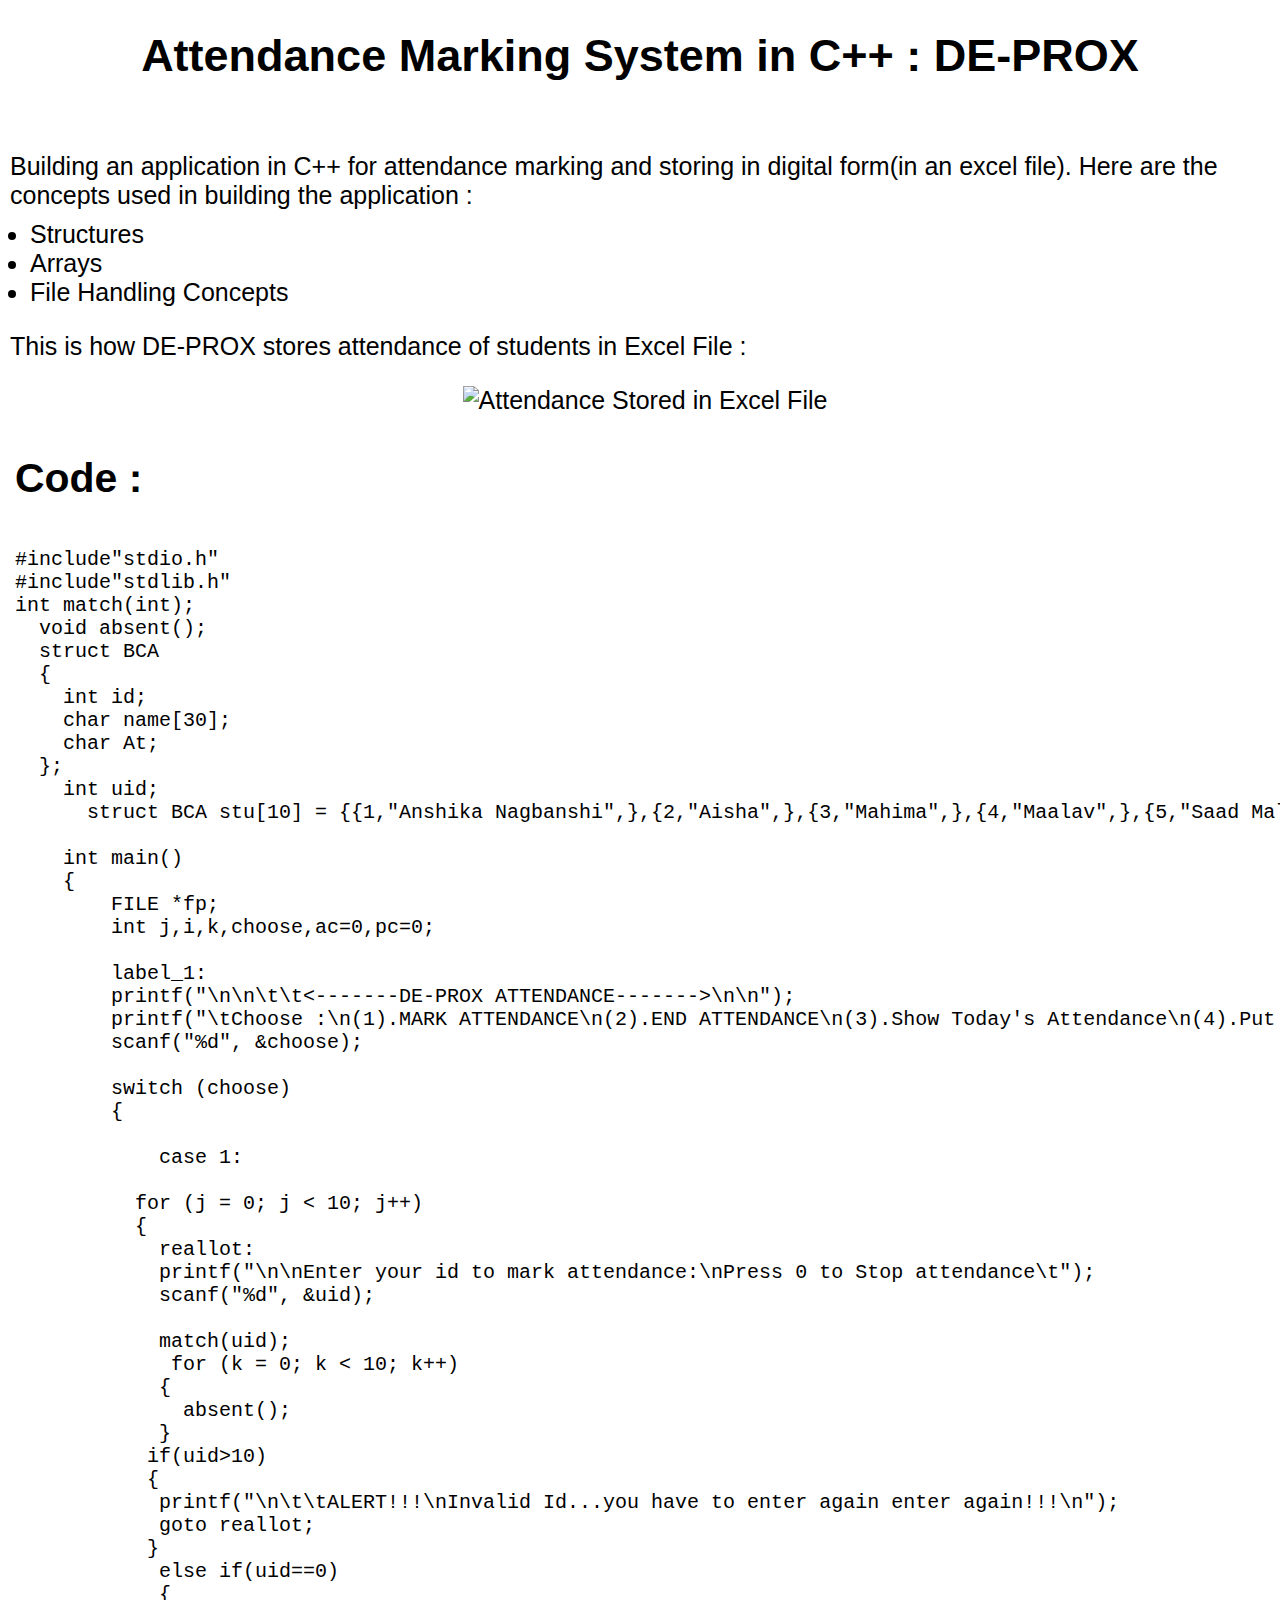
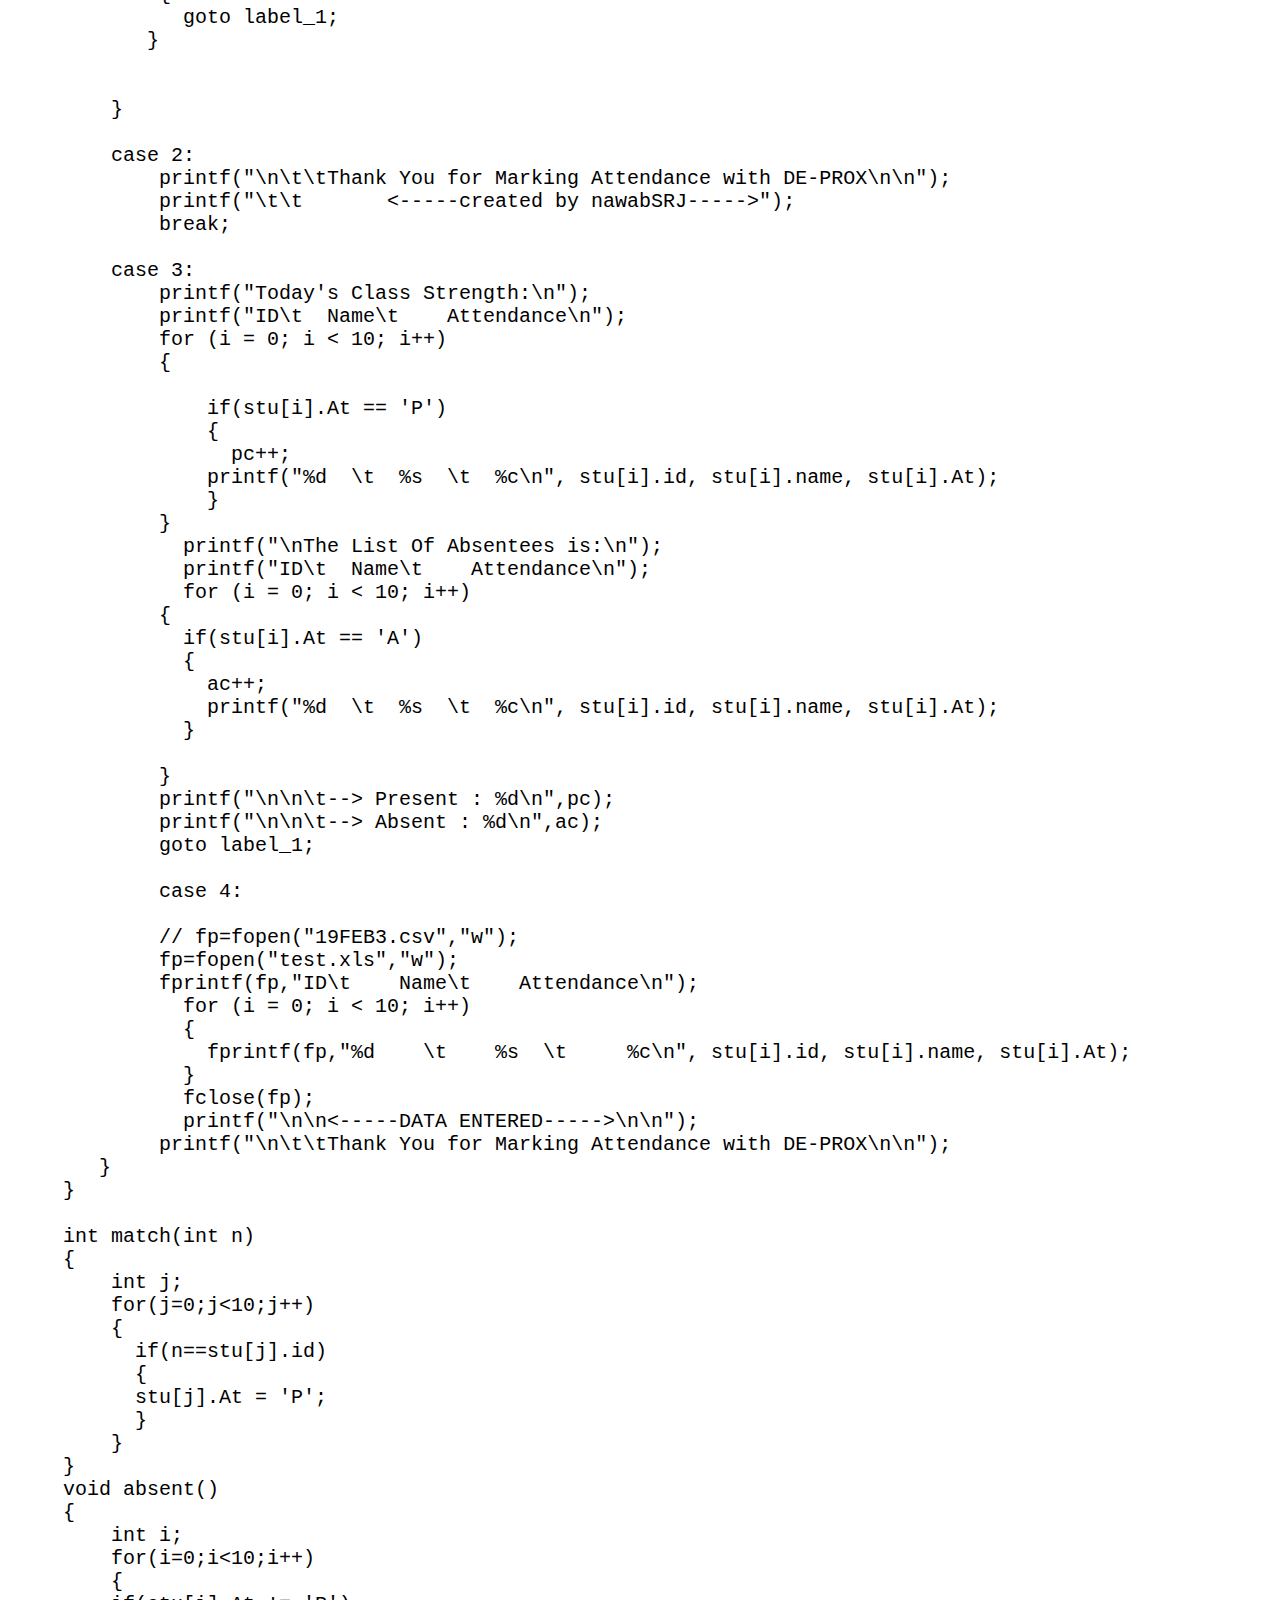
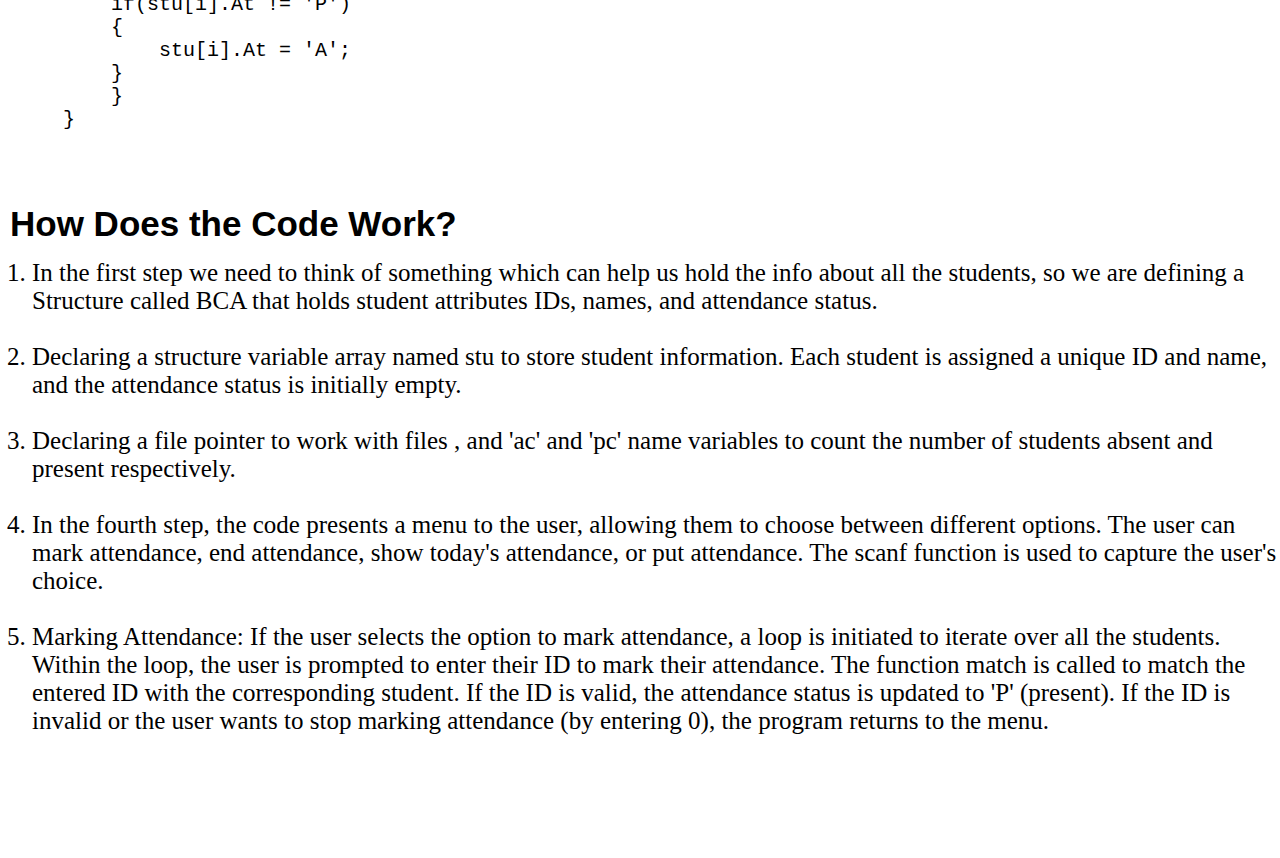
==== deprox.html @ 97d325f3 "Add files via upload" ====
<!DOCTYPE html>
<html lang="en">

<head>
  <meta charset="UTF-8">
  <meta name="viewport" content="width=device-width, initial-scale=1.0">
  <link rel="stylesheet" href="deproxCss.css">
  <title>DE-PROX</title>
</head>

<body>
    <header class="header">
      <div class="title">
        <h2>Attendance Marking System in C++ : DE-PROX</h2>
      </div>
    </header>
   <main>
      <div id="content1">
        <p>Building an application in C++ for attendance marking and storing in digital form(in an excel file).
          Here are the concepts used in building the application :</p>
        </div>
        <div id="content2"> 
          <ul>
          <li>Structures</li>
          <li>Arrays</li>
          <li>File Handling Concepts</li>
        </ul>
      </div>
         <div id="content3">
          <p>This is how DE-PROX stores attendance of students in Excel File :</p>
          <figure>
         <center> <img src="dp.png" alt="Attendance Stored in Excel File"></center>
        </figure>
         </div>
        
        <div id="code">
          <h3>Code : </h3>
<pre>
<p>

#include"stdio.h"
#include"stdlib.h"
int match(int);
  void absent();
  struct BCA
  {
    int id;
    char name[30];
    char At;
  };
    int uid;
      struct BCA stu[10] = {{1,"Anshika Nagbanshi",},{2,"Aisha",},{3,"Mahima",},{4,"Maalav",},{5,"Saad Malick",},{6,"Sparsh",},{7,"Sumati",},{8,"Pratham",},{9,"Pari",},{10,"Aakansha",}};
    
    int main()
    {
        FILE *fp;
        int j,i,k,choose,ac=0,pc=0;
    
        label_1:
        printf("\n\n\t\t<-------DE-PROX ATTENDANCE------->\n\n");
        printf("\tChoose :\n(1).MARK ATTENDANCE\n(2).END ATTENDANCE\n(3).Show Today's Attendance\n(4).Put Attendance\n");
        scanf("%d", &choose);
       
        switch (choose)
        {
            
            case 1: 
      
          for (j = 0; j < 10; j++)
          { 
            reallot:
            printf("\n\nEnter your id to mark attendance:\nPress 0 to Stop attendance\t");
            scanf("%d", &uid);
    
            match(uid);
             for (k = 0; k < 10; k++)
            { 
              absent();
            }
           if(uid>10)
           {
            printf("\n\t\tALERT!!!\nInvalid Id...you have to enter again enter again!!!\n");
            goto reallot;
           }
            else if(uid==0)
            {
              goto label_1;
           }
           
           
        }
    
        case 2:
            printf("\n\t\tThank You for Marking Attendance with DE-PROX\n\n");
            printf("\t\t       <-----created by nawabSRJ----->");
            break;
    
        case 3:
            printf("Today's Class Strength:\n");
            printf("ID\t  Name\t    Attendance\n");
            for (i = 0; i < 10; i++)
            {
               
                if(stu[i].At == 'P')
                {
                  pc++;
                printf("%d  \t  %s  \t  %c\n", stu[i].id, stu[i].name, stu[i].At);
                }
            }
              printf("\nThe List Of Absentees is:\n");
              printf("ID\t  Name\t    Attendance\n");
              for (i = 0; i < 10; i++)
            {
              if(stu[i].At == 'A')
              {
                ac++;
                printf("%d  \t  %s  \t  %c\n", stu[i].id, stu[i].name, stu[i].At);
              }
            
            }
            printf("\n\n\t--> Present : %d\n",pc);
            printf("\n\n\t--> Absent : %d\n",ac);
            goto label_1;
    
            case 4:
            
            // fp=fopen("19FEB3.csv","w");
            fp=fopen("test.xls","w");
            fprintf(fp,"ID\t    Name\t    Attendance\n");
              for (i = 0; i < 10; i++) 
              {
                fprintf(fp,"%d    \t    %s  \t     %c\n", stu[i].id, stu[i].name, stu[i].At);
              }
              fclose(fp);
              printf("\n\n<-----DATA ENTERED----->\n\n");
            printf("\n\t\tThank You for Marking Attendance with DE-PROX\n\n");
       }
    }
    
    int match(int n)
    {
        int j;
        for(j=0;j<10;j++)
        {
          if(n==stu[j].id)
          {
          stu[j].At = 'P';
          }
        }
    }
    void absent()
    {
        int i;
        for(i=0;i<10;i++)
        {
        if(stu[i].At != 'P')
        {
            stu[i].At = 'A';
        }
        }
    }
</p>
</pre>       
</div>      <br>


  <p id="title2">
    How Does the Code Work?
  </p>
    <ol id="lst">
      <li><pre></pre>In the first step we need to think of something which can help us hold the info about all the students, so we are defining a Structure called BCA that holds  student attributes IDs, names, and attendance status.</pre> </li>
      <br>
      <li><pre></pre>Declaring a structure variable array named stu to store student information. Each student is assigned a unique ID and name, and the attendance status is initially empty.</pre>       
      </li>
      <br>
    <li><pre></pre>Declaring a file pointer to work with files , and 'ac' and 'pc' name variables to count the number of students absent and present respectively.</pre>    
      </li>
      <br>
      <li><pre></pre>In the fourth step, the code presents a menu to the user, allowing them to choose between different options. The user can mark attendance, end attendance, show today's attendance, or put attendance. The scanf function is used to capture the user's choice.</pre>       
      </li>
      <br>
  <li><pre></pre>Marking Attendance: If the user selects the option to mark attendance, a loop is initiated to iterate over all the students. Within the loop, the user is prompted to enter their ID to mark their attendance. The function match is called to match the entered ID with the corresponding student. If the ID is valid, the attendance status is updated to 'P' (present). If the ID is invalid or the user wants to stop marking attendance (by entering 0), the program returns to the menu.</pre> 
      </li>

  
    </ol>
 

        
     
   </main>
     
 
</body>

</html>
---- deproxCss.css ----
*{
    margin : 0;
    padding: 0;
}

.header{
    display: flex;
    justify-content: space-between;
    flex-direction : column;
    padding: 30px;
    align-items: center;
}

.title{
    font-size: 30px;
    font-family :'Franklin Gothic Medium', 'Arial Narrow', Arial, sans-serif;
}

#content1{
    padding: 10px;
    font-family: Arial, Helvetica, sans-serif;
    font-size: 25px;
    margin-top: 30px;
    /* margin-bottom: 10px; */
}

#content2{
    /* padding: 30px; */
    padding-left: 30px;
    font-family: Arial, Helvetica, sans-serif;
    font-size: 25px;
    margin-bottom: 10px;
}

#content3{
    padding-top: 15px;
    padding-left: 10px;
    font-family: Arial, Helvetica, sans-serif;
    font-size: 25px;
}

#content3 img{
    padding: 25px;
    width: 650px;
    height:600px;
}

#code{
    padding: 15px;
    font-size: 35px;
    font-family: Arial, Helvetica, sans-serif;
}

#code p{
    padding: 0;
    margin: 0;
    font-size: 20px;
}

#lst{
    margin-top: 15px;
    font-size: 25px;
    padding-left: 32px;
}

#title2{
    padding-left: 10px;
    font-size: 35px;
    font-weight: 600;
    font-family: Arial, Helvetica, sans-serif;
}
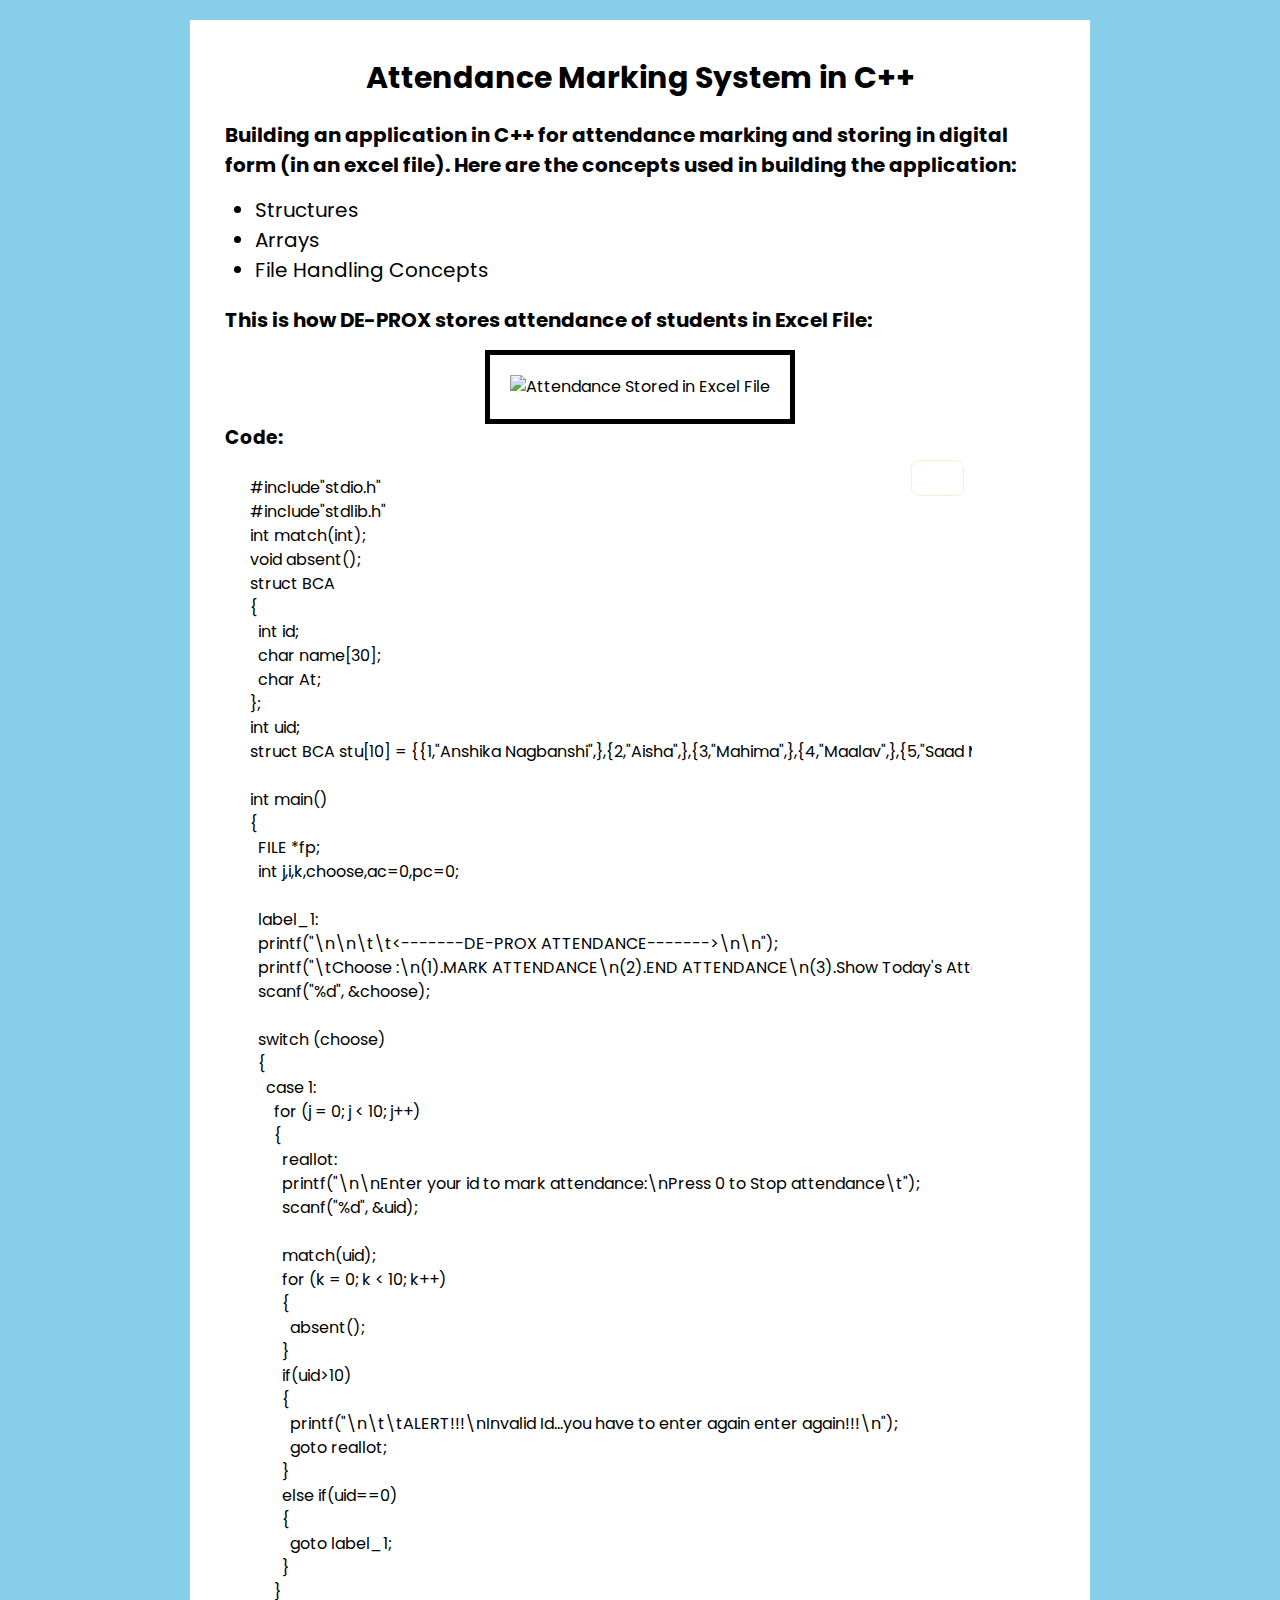
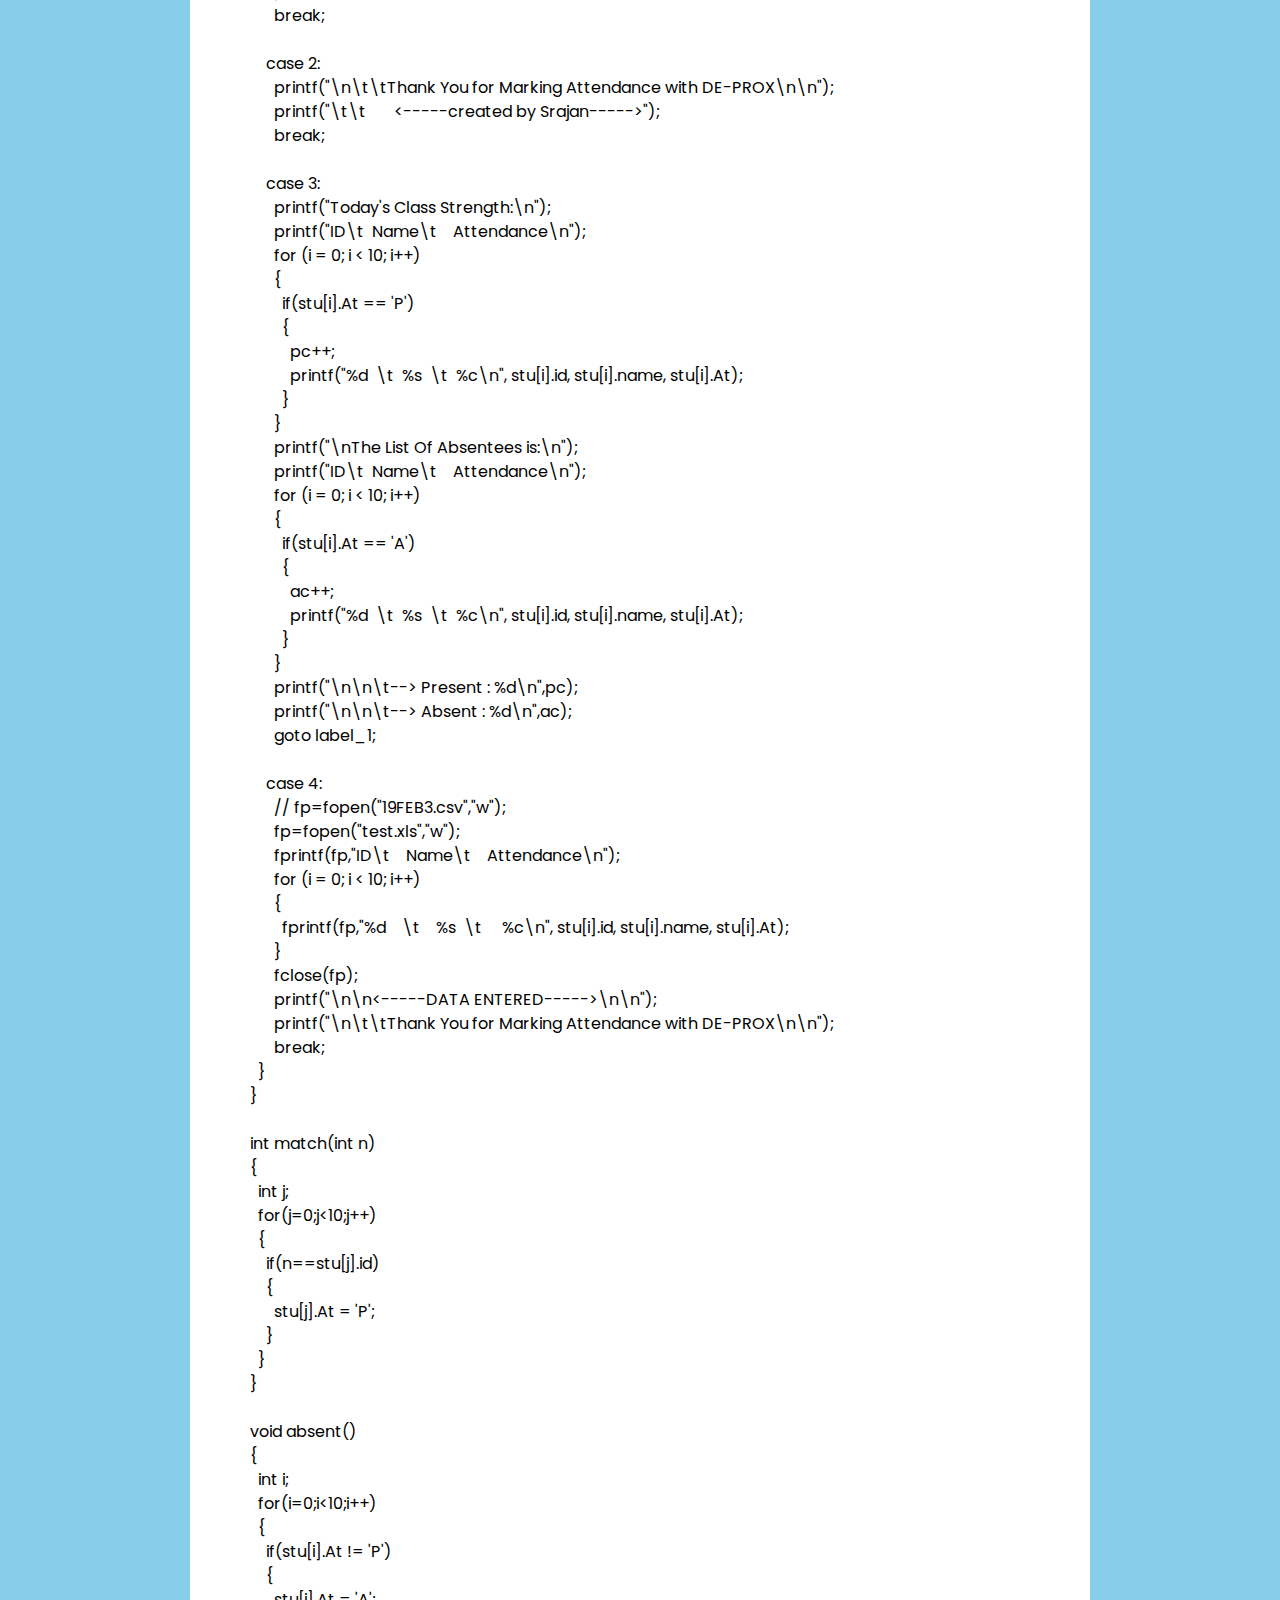
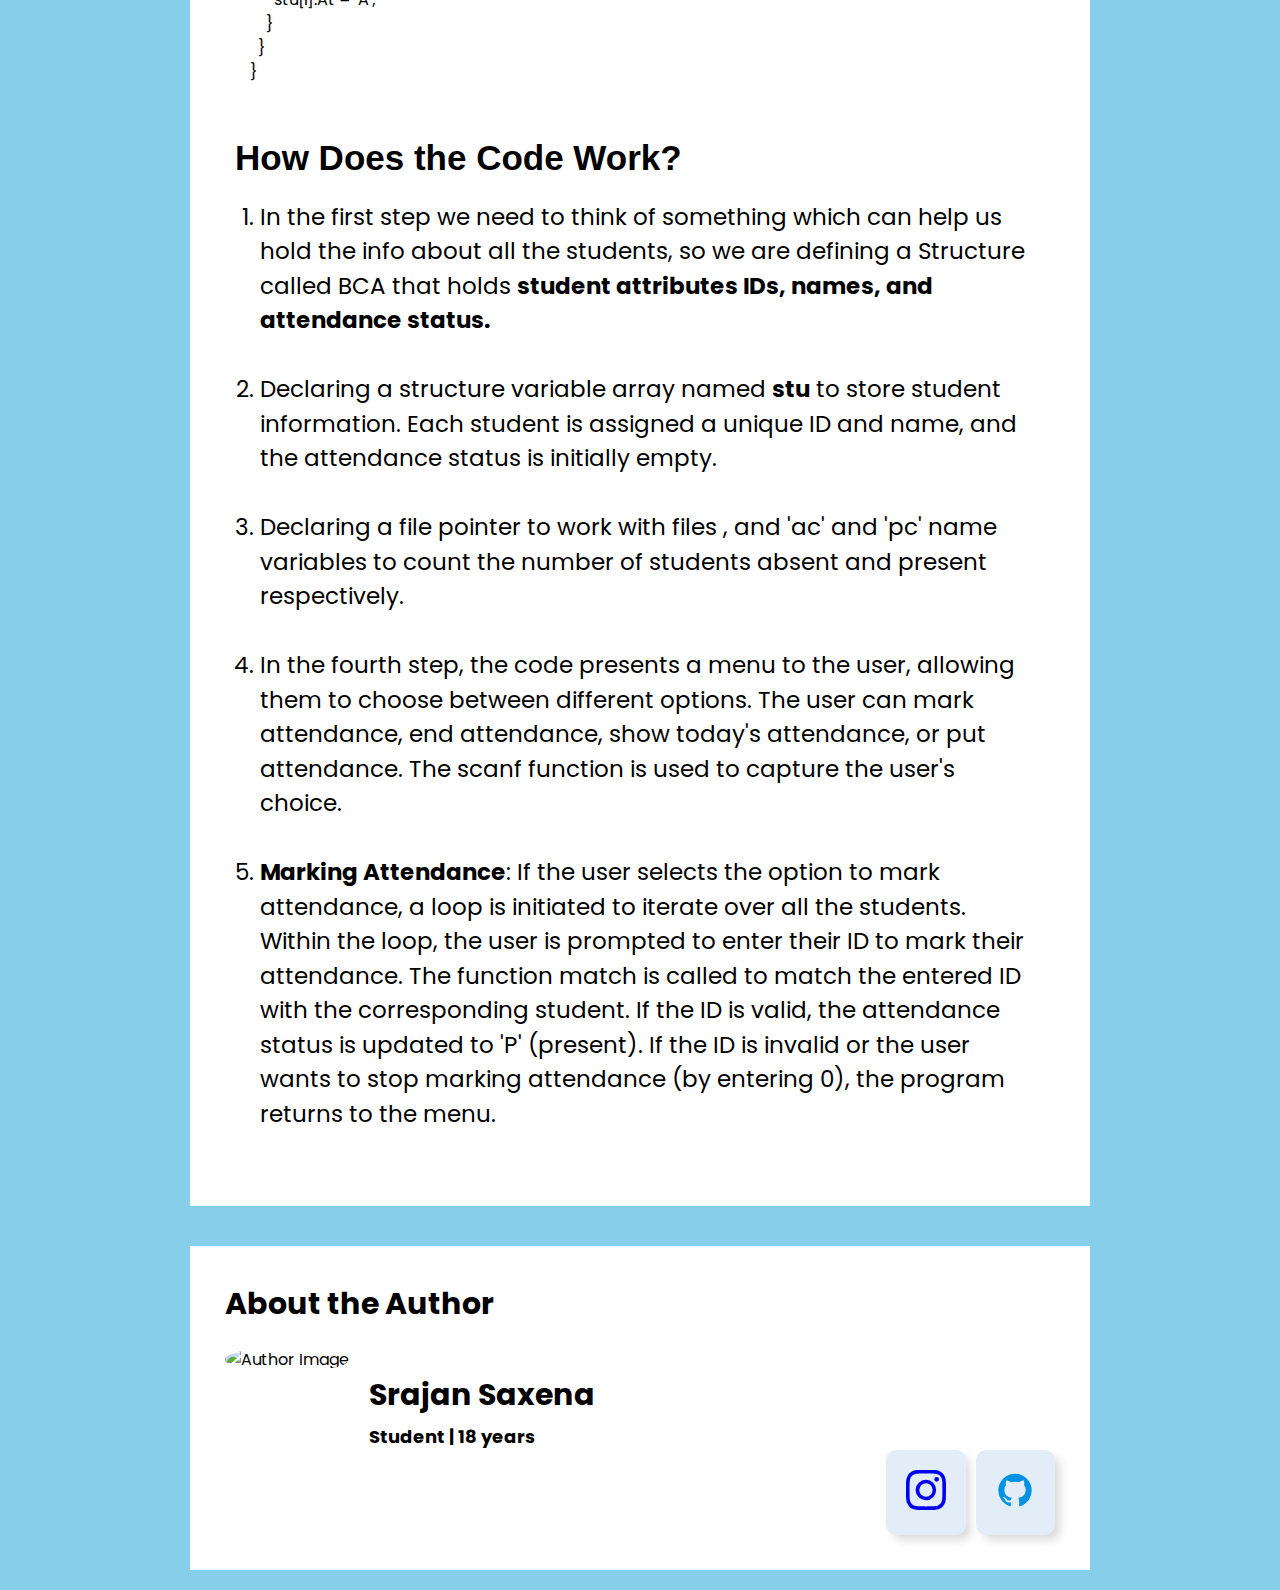
==== commit 798d3909: "deprox.html" ====
--- a/deprox.html
+++ b/deprox.html
@@ -1,196 +1,468 @@
 <!DOCTYPE html>
 <html lang="en">
-
 <head>
   <meta charset="UTF-8">
   <meta name="viewport" content="width=device-width, initial-scale=1.0">
-  <link rel="stylesheet" href="deproxCss.css">
-  <title>DE-PROX</title>
+  <link rel="stylesheet" href="style.css">
+  <link rel="stylesheet" href="prism.css">
+  <link href="https://fonts.googleapis.com/css2?family=Pangolin&family=Poppins&display=swap" rel="stylesheet">
+  <title>Blog</title>
 </head>
 
+
+<style>
+
+*{
+        margin : 0;
+        padding: 0;
+        font-family: 'poppins';
+}
+
+
+body {
+  background-color: skyblue;
+  margin: 0;
+}
+
+.blog-container {
+  max-width: 900px;
+  margin: 20px auto;
+  background-color: white;
+  padding: 35px;
+}
+
+.blog-content {
+  color: black;
+  font-family: Arial, sans-serif;
+  line-height: 1.5;
+}
+
+h1 {
+  font-size: 30px;
+  font-family: 'poppins';
+  align-items: center;
+  justify-content: center;
+  text-align: center;
+  display: flex;
+  flex-direction: column;
+  margin-bottom: 20px;
+}
+
+p {
+  margin-bottom: 15px;
+}
+
+.author-container {
+    max-width: 900px;
+    margin: 20px auto;
+    background-color: white;
+    padding: 35px;
+    margin-top: 40px; /* Added margin to separate it from the previous section */
+  }
+  
+  .author-content {
+    color: black;
+    font-family: Arial, sans-serif;
+  }
+  
+  .author-content h2 {
+    font-size: 30px;
+    font-weight: 700;
+    margin-bottom: 20px;
+  }
+
+  .author-info {
+    display: flex;
+  }
+  
+  .author-image {
+    margin-right: 20px;
+  }
+  
+  .author-image img {
+    width: 200px;
+    height: 200px;
+    border-radius: 50%;
+  }
+  
+  .author-details h2 {
+    font-size: 30px;
+    margin-top: 25px;
+    margin-bottom: 5px;
+  }
+  
+  .author-details h3 {
+    font-size: 18px;
+    margin-top: 5px;
+  }
+  
+#pic img{
+    padding: 20px;
+    width: 650px;
+    height:600px;
+    border: 5px solid black;
+}
+  
+
+.container{
+    width: 90%;
+    height: 60%;
+    overflow: auto;
+    border-radius: 12px;
+    padding-left: 25px;
+}
+
+.code-wrap{
+    position: relative;
+}
+
+#copy-button{
+    position: absolute;
+
+    top:8px;
+    right:8px;
+    padding: 7px;
+    background-color: rgba(41, 38, 38, 0);
+    outline: none;
+    color: white;
+    border-radius: 8px;
+    cursor: pointer;
+    transition : all 0.2s ease-in;
+    opacity: 1;
+    border:1px solid antiquewhite
+}
+
+#copy-button.show-msg {
+  visibility: hidden;
+  opacity: 0;
+  transition: opacity 0.2s ease-in;
+}
+
+#copy-button.show-msg::after {
+  position: absolute;
+  content: "Copied";
+  visibility: visible;
+  opacity: 1;
+  color: black;
+  background-color: greenyellow;
+  /* *---------- */
+  position: absolute;
+  top:8px;
+  right:8px;
+  padding: 7px;
+  outline: none;
+  border-radius: 8px;
+  cursor: pointer;
+}
+
+
+
+
+#copy-button:hover{
+    background-color:greenyellow;
+    color: black;
+}
+
+.code-wrap:hover #copy-button{
+    opacity: 1;
+}
+
+
+#lst{
+    margin-top: 15px;
+    font-size: 23px;
+    font-weight: 300px;
+    padding-left: 35px;
+    padding-right: 20px;
+    margin-bottom: 40px;
+}
+
+#title2{
+    padding-left: 10px;
+    font-size: 35px;
+    font-weight: 600;
+    font-family: Arial, Helvetica, sans-serif;
+}
+ul{
+    padding-left: 30px;
+    margin-bottom: 20px;
+    font-size: 20px;
+}
+
+.blog-content p{
+    font-size: 20px;
+    font-weight: 700px;
+}
+.author-button {
+    display: flex;
+    justify-content: flex-end;
+    margin-top: 0px;
+  }
+  
+  .btn {
+    display: grid;
+    place-items: center;
+    background: #e3edf7;
+    padding: 1.4em;
+    border-radius: 10px;
+    box-shadow: 6px 6px 10px -1px rgba(0,0,0,0.15),
+                -6px -6px 10px -1px rgba(255,255,255,0.7);
+    border: 1px solid rgba(0,0,0,0);
+    cursor: pointer;
+    transition: transform 0.5s;
+     margin-left: 10px;
+  }
+  
+  .btn:hover {
+    box-shadow: inset 4px 4px 6px -1px rgba(0,0,0,0.2),
+                inset -4px -4px 6px -1px rgba(255,255,255,0.7),
+                -0.5px -0.5px 0px rgba(255,255,255,1),
+                0.5px 0.5px 0px rgba(0,0,0,0.15),
+                0px 12px 10px -10px rgba(0,0,0,0.05);
+    border: 1px solid rgba(0,0,0,0.1);
+    transform: translateY(0.5em);
+  }
+  
+  .btn svg {
+    transition: transform 0.5s;
+  }
+  
+  .btn:hover svg {
+    transform: scale(0.9);
+    fill: #333333;
+  }
+  
+  
+</style>
+
+
 <body>
-    <header class="header">
-      <div class="title">
-        <h2>Attendance Marking System in C++ : DE-PROX</h2>
-      </div>
-    </header>
-   <main>
-      <div id="content1">
-        <p>Building an application in C++ for attendance marking and storing in digital form(in an excel file).
-          Here are the concepts used in building the application :</p>
-        </div>
-        <div id="content2"> 
+    <div class="blog-container">
+        <div class="blog-content">
+          <h1>Attendance Marking System in C++</h1>
+          <p>Building an application in C++ for attendance marking and storing in digital form (in an excel file). Here are the concepts used in building the application:</p>
           <ul>
-          <li>Structures</li>
-          <li>Arrays</li>
-          <li>File Handling Concepts</li>
-        </ul>
-      </div>
-         <div id="content3">
-          <p>This is how DE-PROX stores attendance of students in Excel File :</p>
-          <figure>
-         <center> <img src="dp.png" alt="Attendance Stored in Excel File"></center>
-        </figure>
-         </div>
-        
-        <div id="code">
-          <h3>Code : </h3>
-<pre>
-<p>
-
+            <li>Structures</li>
+            <li>Arrays</li>
+            <li>File Handling Concepts</li>
+          </ul>
+          <p>This is how DE-PROX stores attendance of students in Excel File:</p>
+          <figure id="pic">
+            <center> <img src="dp.png" alt="Attendance Stored in Excel File"></center>
+           </figure>
+
+           <div id="code">
+            <h3>Code:</h3>
+            <div class="container">
+              <div class="code-wrap">
+                  <pre>
+                      <code id="code" class="language-python">
 #include"stdio.h"
 #include"stdlib.h"
 int match(int);
-  void absent();
-  struct BCA
+void absent();
+struct BCA
+{
+  int id;
+  char name[30];
+  char At;
+};
+int uid;
+struct BCA stu[10] = {{1,"Anshika Nagbanshi",},{2,"Aisha",},{3,"Mahima",},{4,"Maalav",},{5,"Saad Malick",},{6,"Sparsh",},{7,"Sumati",},{8,"Pratham",},{9,"Pari",},{10,"Aakansha",}};
+      
+int main()
+{
+  FILE *fp;
+  int j,i,k,choose,ac=0,pc=0;
+  
+  label_1:
+  printf("\n\n\t\t<-------DE-PROX ATTENDANCE------->\n\n");
+  printf("\tChoose :\n(1).MARK ATTENDANCE\n(2).END ATTENDANCE\n(3).Show Today's Attendance\n(4).Put Attendance\n");
+  scanf("%d", &choose);
+  
+  switch (choose)
   {
-    int id;
-    char name[30];
-    char At;
-  };
-    int uid;
-      struct BCA stu[10] = {{1,"Anshika Nagbanshi",},{2,"Aisha",},{3,"Mahima",},{4,"Maalav",},{5,"Saad Malick",},{6,"Sparsh",},{7,"Sumati",},{8,"Pratham",},{9,"Pari",},{10,"Aakansha",}};
+    case 1:
+      for (j = 0; j < 10; j++)
+      { 
+        reallot:
+        printf("\n\nEnter your id to mark attendance:\nPress 0 to Stop attendance\t");
+        scanf("%d", &uid);
+  
+        match(uid);
+        for (k = 0; k < 10; k++)
+        { 
+          absent();
+        }
+        if(uid>10)
+        {
+          printf("\n\t\tALERT!!!\nInvalid Id...you have to enter again enter again!!!\n");
+          goto reallot;
+        }
+        else if(uid==0)
+        {
+          goto label_1;
+        }
+      }
+      break;
+  
+    case 2:
+      printf("\n\t\tThank You for Marking Attendance with DE-PROX\n\n");
+      printf("\t\t       <-----created by Srajan----->");
+      break;
+  
+    case 3:
+      printf("Today's Class Strength:\n");
+      printf("ID\t  Name\t    Attendance\n");
+      for (i = 0; i < 10; i++)
+      {
+        if(stu[i].At == 'P')
+        {
+          pc++;
+          printf("%d  \t  %s  \t  %c\n", stu[i].id, stu[i].name, stu[i].At);
+        }
+      }
+      printf("\nThe List Of Absentees is:\n");
+      printf("ID\t  Name\t    Attendance\n");
+      for (i = 0; i < 10; i++)
+      {
+        if(stu[i].At == 'A')
+        {
+          ac++;
+          printf("%d  \t  %s  \t  %c\n", stu[i].id, stu[i].name, stu[i].At);
+        }
+      }
+      printf("\n\n\t--> Present : %d\n",pc);
+      printf("\n\n\t--> Absent : %d\n",ac);
+      goto label_1;
+  
+    case 4:
+      // fp=fopen("19FEB3.csv","w");
+      fp=fopen("test.xls","w");
+      fprintf(fp,"ID\t    Name\t    Attendance\n");
+      for (i = 0; i < 10; i++) 
+      {
+        fprintf(fp,"%d    \t    %s  \t     %c\n", stu[i].id, stu[i].name, stu[i].At);
+      }
+      fclose(fp);
+      printf("\n\n<-----DATA ENTERED----->\n\n");
+      printf("\n\t\tThank You for Marking Attendance with DE-PROX\n\n");
+      break;
+  }
+}
+
+int match(int n)
+{
+  int j;
+  for(j=0;j<10;j++)
+  {
+    if(n==stu[j].id)
+    {
+      stu[j].At = 'P';
+    }
+  }
+}
+
+void absent()
+{
+  int i;
+  for(i=0;i<10;i++)
+  {
+    if(stu[i].At != 'P')
+    {
+      stu[i].At = 'A';
+    }
+  }
+}
+                      </code>
+                  </pre>
+                  <button id="copy-button">Copy</button>
+              </div>
+          </div>
+          </div>
+
+          <p id="title2">
+            How Does the Code Work?
+          </p>
+
+        </p>
+        <ol id="lst">
+          <li><pre></pre>In the first step we need to think of something which can help us hold the info about all the students, so we are defining a Structure called BCA that holds  <b>student attributes IDs, names, and attendance status.</b></pre> </li>
+          <br>
+          <li><pre></pre>Declaring a structure variable array named <b>stu</b> to store student information. Each student is assigned a unique ID and name, and the attendance status is initially empty.</pre>       
+          </li>
+          <br>
+        <li><pre></pre>Declaring a file pointer to work with files , and 'ac' and 'pc' name variables to count the number of students absent and present respectively.</pre>    
+          </li>
+          <br>
+          <li><pre></pre>In the fourth step, the code presents a menu to the user, allowing them to choose between different options. The user can mark attendance, end attendance, show today's attendance, or put attendance. The scanf function is used to capture the user's choice.</pre>       
+          </li>
+          <br>
+      <li><pre></pre><b>Marking Attendance</b>: If the user selects the option to mark attendance, a loop is initiated to iterate over all the students. Within the loop, the user is prompted to enter their ID to mark their attendance. The function match is called to match the entered ID with the corresponding student. If the ID is valid, the attendance status is updated to 'P' (present). If the ID is invalid or the user wants to stop marking attendance (by entering 0), the program returns to the menu.</pre> 
+          </li>
     
-    int main()
-    {
-        FILE *fp;
-        int j,i,k,choose,ac=0,pc=0;
+      
+        </ol>
+     
+
+
+        </div>
+      </div>
     
-        label_1:
-        printf("\n\n\t\t<-------DE-PROX ATTENDANCE------->\n\n");
-        printf("\tChoose :\n(1).MARK ATTENDANCE\n(2).END ATTENDANCE\n(3).Show Today's Attendance\n(4).Put Attendance\n");
-        scanf("%d", &choose);
-       
-        switch (choose)
-        {
-            
-            case 1: 
+      <div class="author-container">
+        <div class="author-content">
+            <h2>About the Author</h2>
+          <div class="author-info">
+            <div class="author-image">
+              <img src="Srj_pic.png" alt="Author Image">
+            </div>
+            <div class="author-details">
+              <h2>Srajan Saxena</h2>
+              <h3>Student | 18 years</h3>
+            </div>
+          </div>
+          <div class="author-button">
+           
+            <button class="btn"><a href="https://www.instagram.com/im_srj07/?next=%2F" target="_blank">
+                <svg xmlns="http://www.w3.org/2000/svg" width="40" height="40" fill="currentColor" class="bi bi-instagram" viewBox="0 0 16 16">
+                    <path d="M8 0C5.829 0 5.556.01 4.703.048 3.85.088 3.269.222 2.76.42a3.917 3.917 0 0 0-1.417.923A3.927 3.927 0 0 0 .42 2.76C.222 3.268.087 3.85.048 4.7.01 5.555 0 5.827 0 8.001c0 2.172.01 2.444.048 3.297.04.852.174 1.433.372 1.942.205.526.478.972.923 1.417.444.445.89.719 1.416.923.51.198 1.09.333 1.942.372C5.555 15.99 5.827 16 8 16s2.444-.01 3.298-.048c.851-.04 1.434-.174 1.943-.372a3.916 3.916 0 0 0 1.416-.923c.445-.445.718-.891.923-1.417.197-.509.332-1.09.372-1.942C15.99 10.445 16 10.173 16 8s-.01-2.445-.048-3.299c-.04-.851-.175-1.433-.372-1.941a3.926 3.926 0 0 0-.923-1.417A3.911 3.911 0 0 0 13.24.42c-.51-.198-1.092-.333-1.943-.372C10.443.01 10.172 0 7.998 0h.003zm-.717 1.442h.718c2.136 0 2.389.007 3.232.046.78.035 1.204.166 1.486.275.373.145.64.319.92.599.28.28.453.546.598.92.11.281.24.705.275 1.485.039.843.047 1.096.047 3.231s-.008 2.389-.047 3.232c-.035.78-.166 1.203-.275 1.485a2.47 2.47 0 0 1-.599.919c-.28.28-.546.453-.92.598-.28.11-.704.24-1.485.276-.843.038-1.096.047-3.232.047s-2.39-.009-3.233-.047c-.78-.036-1.203-.166-1.485-.276a2.478 2.478 0 0 1-.92-.598 2.48 2.48 0 0 1-.6-.92c-.109-.281-.24-.705-.275-1.485-.038-.843-.046-1.096-.046-3.233 0-2.136.008-2.388.046-3.231.036-.78.166-1.204.276-1.486.145-.373.319-.64.599-.92.28-.28.546-.453.92-.598.282-.11.705-.24 1.485-.276.738-.034 1.024-.044 2.515-.045v.002zm4.988 1.328a.96.96 0 1 0 0 1.92.96.96 0 0 0 0-1.92zm-4.27 1.122a4.109 4.109 0 1 0 0 8.217 4.109 4.109 0 0 0 0-8.217zm0 1.441a2.667 2.667 0 1 1 0 5.334 2.667 2.667 0 0 1 0-5.334z"/>
+                  </svg></a></button>
+            <button class="btn"><a href="https://github.com/nawabSRJ" target="_blank">
+              <svg width="40" height="40" fill="#0092E4" xmlns="http://www.w3.org/2000/svg" data-name="Layer 1" viewBox="0 0 24 24" id="github">
+                <path d="M12,2.2467A10.00042,10.00042,0,0,0,8.83752,21.73419c.5.08752.6875-.21247.6875-.475,0-.23749-.01251-1.025-.01251-1.86249C7,19.85919,6.35,18.78423,6.15,18.22173A3.636,3.636,0,0,0,5.125,16.8092c-.35-.1875-.85-.65-.01251-.66248A2.00117,2.00117,0,0,1,6.65,17.17169a2.13742,2.13742,0,0,0,2.91248.825A2.10376,2.10376,0,0,1,10.2,16.65923c-2.225-.25-4.55-1.11254-4.55-4.9375a3.89187,3.89187,0,0,1,1.025-2.6875,3.59373,3.59373,0,0,1,.1-2.65s.83747-.26251,2.75,1.025a9.42747,9.42747,0,0,1,5,0c1.91248-1.3,2.75-1.025,2.75-1.025a3.59323,3.59323,0,0,1,.1,2.65,3.869,3.869,0,0,1,1.025,2.6875c0,3.83747-2.33752,4.6875-4.5625,4.9375a2.36814,2.36814,0,0,1,.675,1.85c0,1.33752-.01251,2.41248-.01251,2.75,0,.26251.1875.575.6875.475A10.0053,10.0053,0,0,0,12,2.2467Z"></path>
+              </svg></a></button>
+          </div>
+        </div>
+      </div>
       
-          for (j = 0; j < 10; j++)
-          { 
-            reallot:
-            printf("\n\nEnter your id to mark attendance:\nPress 0 to Stop attendance\t");
-            scanf("%d", &uid);
-    
-            match(uid);
-             for (k = 0; k < 10; k++)
-            { 
-              absent();
-            }
-           if(uid>10)
-           {
-            printf("\n\t\tALERT!!!\nInvalid Id...you have to enter again enter again!!!\n");
-            goto reallot;
-           }
-            else if(uid==0)
-            {
-              goto label_1;
-           }
-           
-           
-        }
-    
-        case 2:
-            printf("\n\t\tThank You for Marking Attendance with DE-PROX\n\n");
-            printf("\t\t       <-----created by nawabSRJ----->");
-            break;
-    
-        case 3:
-            printf("Today's Class Strength:\n");
-            printf("ID\t  Name\t    Attendance\n");
-            for (i = 0; i < 10; i++)
-            {
-               
-                if(stu[i].At == 'P')
-                {
-                  pc++;
-                printf("%d  \t  %s  \t  %c\n", stu[i].id, stu[i].name, stu[i].At);
-                }
-            }
-              printf("\nThe List Of Absentees is:\n");
-              printf("ID\t  Name\t    Attendance\n");
-              for (i = 0; i < 10; i++)
-            {
-              if(stu[i].At == 'A')
-              {
-                ac++;
-                printf("%d  \t  %s  \t  %c\n", stu[i].id, stu[i].name, stu[i].At);
-              }
-            
-            }
-            printf("\n\n\t--> Present : %d\n",pc);
-            printf("\n\n\t--> Absent : %d\n",ac);
-            goto label_1;
-    
-            case 4:
-            
-            // fp=fopen("19FEB3.csv","w");
-            fp=fopen("test.xls","w");
-            fprintf(fp,"ID\t    Name\t    Attendance\n");
-              for (i = 0; i < 10; i++) 
-              {
-                fprintf(fp,"%d    \t    %s  \t     %c\n", stu[i].id, stu[i].name, stu[i].At);
-              }
-              fclose(fp);
-              printf("\n\n<-----DATA ENTERED----->\n\n");
-            printf("\n\t\tThank You for Marking Attendance with DE-PROX\n\n");
-       }
-    }
-    
-    int match(int n)
-    {
-        int j;
-        for(j=0;j<10;j++)
-        {
-          if(n==stu[j].id)
-          {
-          stu[j].At = 'P';
-          }
-        }
-    }
-    void absent()
-    {
-        int i;
-        for(i=0;i<10;i++)
-        {
-        if(stu[i].At != 'P')
-        {
-            stu[i].At = 'A';
-        }
-        }
-    }
-</p>
-</pre>       
-</div>      <br>
-
-
-  <p id="title2">
-    How Does the Code Work?
-  </p>
-    <ol id="lst">
-      <li><pre></pre>In the first step we need to think of something which can help us hold the info about all the students, so we are defining a Structure called BCA that holds  student attributes IDs, names, and attendance status.</pre> </li>
-      <br>
-      <li><pre></pre>Declaring a structure variable array named stu to store student information. Each student is assigned a unique ID and name, and the attendance status is initially empty.</pre>       
-      </li>
-      <br>
-    <li><pre></pre>Declaring a file pointer to work with files , and 'ac' and 'pc' name variables to count the number of students absent and present respectively.</pre>    
-      </li>
-      <br>
-      <li><pre></pre>In the fourth step, the code presents a menu to the user, allowing them to choose between different options. The user can mark attendance, end attendance, show today's attendance, or put attendance. The scanf function is used to capture the user's choice.</pre>       
-      </li>
-      <br>
-  <li><pre></pre>Marking Attendance: If the user selects the option to mark attendance, a loop is initiated to iterate over all the students. Within the loop, the user is prompted to enter their ID to mark their attendance. The function match is called to match the entered ID with the corresponding student. If the ID is valid, the attendance status is updated to 'P' (present). If the ID is invalid or the user wants to stop marking attendance (by entering 0), the program returns to the menu.</pre> 
-      </li>
-
-  
-    </ol>
- 
-
-        
-     
-   </main>
-     
- 
+      
 </body>
 
-</html>+<script src="prism.js"></script>
+<script>
+  // Get the copy button element
+  const copyButton = document.getElementById("copy-button");
+
+  // Add click event listener to the copy button
+  copyButton.addEventListener("click", function() {
+    // Select the code inside the code element
+    const codeElement = document.getElementById("code");
+    const range = document.createRange();
+    range.selectNode(codeElement);
+    window.getSelection().removeAllRanges();
+    window.getSelection().addRange(range);
+
+    // Copy the selected code to clipboard
+    document.execCommand("copy");
+    window.getSelection().removeAllRanges();
+
+    // Change the button text to "Copied" temporarily
+    copyButton.textContent = "Copied";
+    copyButton.classList.add("show-msg");
+    setTimeout(function() {
+      copyButton.textContent = "Copy";
+      copyButton.classList.remove("show-msg");
+    }, 2000);
+  });
+</script>
+</html>
--- a/style.css
+++ b/style.css
@@ -0,0 +1,251 @@
+*{
+    margin :0;
+    padding:0;
+    box-sizing: border-box;
+    font-family:'Josefin Sans', sans-serif;
+
+}
+
+header{
+    width: 100%;
+    height: 100vh;
+    background-image: url('https://blogger.googleusercontent.com/img/b/R29vZ2xl/AVvXsEjB2biAkAMXPqrZAqTR3930S2KGRCzgfDee56jVp0f3C-xxtZbVitlTsELXrg-yehmkVfuoSRO4AyZvy8HAvxagrzO7k7CqAqBWys-tw0f7mHc3bZXPONbzU18jCSzMWTx0exP5E75Jb_C2KV51qYuubG6UE30peDRTyUX4jhBPykRcEKVl5myAFc2fEGOP/s320/LastLogo2.png');
+    /* LL2 , LL , logo_final */
+    background-repeat: no-repeat;
+    background-size: 100% 100%;
+}
+
+.mainheader nav{
+    width: 400px;
+    display: flex;
+    justify-content :space-between;
+    align-items: center;
+    /* padding-right: 300px; */
+    
+}
+/*
+.mainheader nav button{
+    text-transform :capitalize;
+    font-size: 22px;
+    font-weight: bold;
+    padding: 10px 20px;
+    text-align: center;
+    display: flex;
+    justify-content: space-between;
+    /* font-size: medium; 
+    font-family: Arial, Helvetica, sans-serif;
+    border:none;
+    color: black;
+    cursor: pointer;            
+    /* background-color: #ff9900; 
+    background-color: white;
+    
+    border-radius: 10px;
+} 
+
+  
+.mainheader nav button:hover{
+    color:#ff9900;
+    background-color: black;
+}
+*/
+
+.mainheader nav .button-wrapper {
+    width: 400px;
+    display: flex;
+    justify-content: space-between;
+    align-items: center;
+  }
+  
+  .mainheader nav .button-wrapper button {
+    text-transform: capitalize;
+    font-size: 22px;
+    font-weight: bold;
+    padding: 10px 20px;
+    text-align: center;
+    display: flex;
+    justify-content: space-between;
+    font-family: Arial, Helvetica, sans-serif;
+    border: none;
+    color: black;
+    cursor: pointer;
+    background-color: white;
+    border-radius: 10px;
+  }
+  
+  .mainheader nav .button-wrapper button:hover {
+    color: #ff9900;
+    background-color: black;
+  }
+  
+  .mainheader nav .button-wrapper button a {
+    text-decoration: none;
+    color: inherit;
+  }
+  
+/* *------------------------------------------------------*/
+
+.mainheader{
+    width: 100%;
+    height: 100px;
+    display: flex;
+    justify-content: space-between ;
+    align-items: center;
+}
+
+.mainheader .logo img{
+    width: 240px;
+    height: 85px;
+    padding-bottom: 20px;
+    padding-left: 60px;
+}
+/* 
+
+main{
+    width: 100%;
+    display: flex;
+    justify-content: space-between ;
+    align-items: center;
+}
+
+main section{
+    display: flex;
+    justify-content: space-between;
+    padding-left: 415px;
+} */
+/* 
+main .quote{
+    padding-left: 450px; 
+    display: flex;
+     text-align: center;  
+}
+
+.quote h1{
+    margin-top: 100px;
+    font-size: 75px;
+    font-family: 'Pangolin', cursive;
+    font-weight: 900;
+    font-variant: small-caps;
+}
+*/
+main section {
+    display: flex;
+    flex-direction: column; /* Change to a vertical layout */
+    align-items: center; /* Center align the content horizontally */
+  }
+  
+  .quote h1 {
+    margin-top: 130px; /* Remove the top margin from the heading */
+    font-size: 75px;
+    font-family: 'Pangolin';
+    margin-bottom: 20px; /* Add some spacing between the heading and subheading */
+    font-weight: 900;
+    /* font-variant: small-caps; */
+  }
+  
+  .quote h2 {
+    font-size: 40px; /* Adjust the font size of the subheading as per your preference */
+    font-family: 'Pangolin';
+  }
+  
+
+/* *---------------------------SECOND PAGE--------------------------------------- */
+
+.secondPage{
+    width: 100%;
+    height: 100vh;
+    background-color: white;
+}
+
+.title{
+    margin-top: 45px;
+    margin-bottom: 15px;
+    font-size: 45px;
+    text-align: center;
+    font-family: 'Times New Roman', Times, serif;
+}
+
+.book {
+    margin-top: 100px;
+    margin-left: 60px;
+    position: relative;
+    border-radius: 10px;
+    width: 220px;
+    height: 300px;
+    background-color: whitesmoke;
+    /* -webkit-box-shadow: 1px 1px 12px #000; */
+    /* box-shadow: 1px 1px 12px #000; */
+    -webkit-transform: preserve-3d;
+    -ms-transform: preserve-3d;
+    transform: preserve-3d;
+    -webkit-perspective: 2000px;
+    perspective: 2000px;
+    display: -webkit-box;
+    display: -ms-flexbox;
+    display: flex;
+    -webkit-box-align: center;
+    -ms-flex-align: center;
+    align-items: center;
+    -webkit-box-pack: center;
+    -ms-flex-pack: center;
+    justify-content: center;
+    color: #000;
+  }
+  
+  .cover {
+    top: 0;
+    position: absolute;
+    background-color: #FFC331;
+    width: 100%;
+    height: 100%;
+    border-radius: 10px;
+    cursor: pointer;
+    -webkit-transition: all 0.5s;
+    transition: all 0.9s;
+    -webkit-transform-origin: 0;
+    -ms-transform-origin: 0;
+    transform-origin: 0;
+    -webkit-box-shadow: 1px 1px 12px #000;
+    box-shadow: 1px 1px 12px #000;
+    display: -webkit-box;
+    display: -ms-flexbox;
+    display: flex;
+    -webkit-box-align: center;
+    -ms-flex-align: center;
+    align-items: center;
+    -webkit-box-pack: center;
+    -ms-flex-pack: center;
+    justify-content: center;
+  }
+  
+  .book:hover .cover {
+    -webkit-transition: all 0.5s;
+    transition: all 0.5s;
+    -webkit-transform: rotatey(-80deg);
+    -ms-transform: rotatey(-80deg);
+    transform: rotatey(-80deg);
+  }
+  
+  p {
+    font-size: 20px;
+    font-weight: bolder;
+  }
+
+.thirdPage{
+    width: 100%;
+    height: 100vh;
+    background-color: white;
+}
+
+
+#text0{
+  text-align: center;
+  font-family :'Franklin Gothic Medium', 'Arial Narrow', Arial, sans-serif;
+  font-size: 30px;
+}
+
+#text1{
+  text-align: center;
+  font-family :'Franklin Gothic Medium', 'Arial Narrow', Arial, sans-serif;
+  font-size: 30px;
+}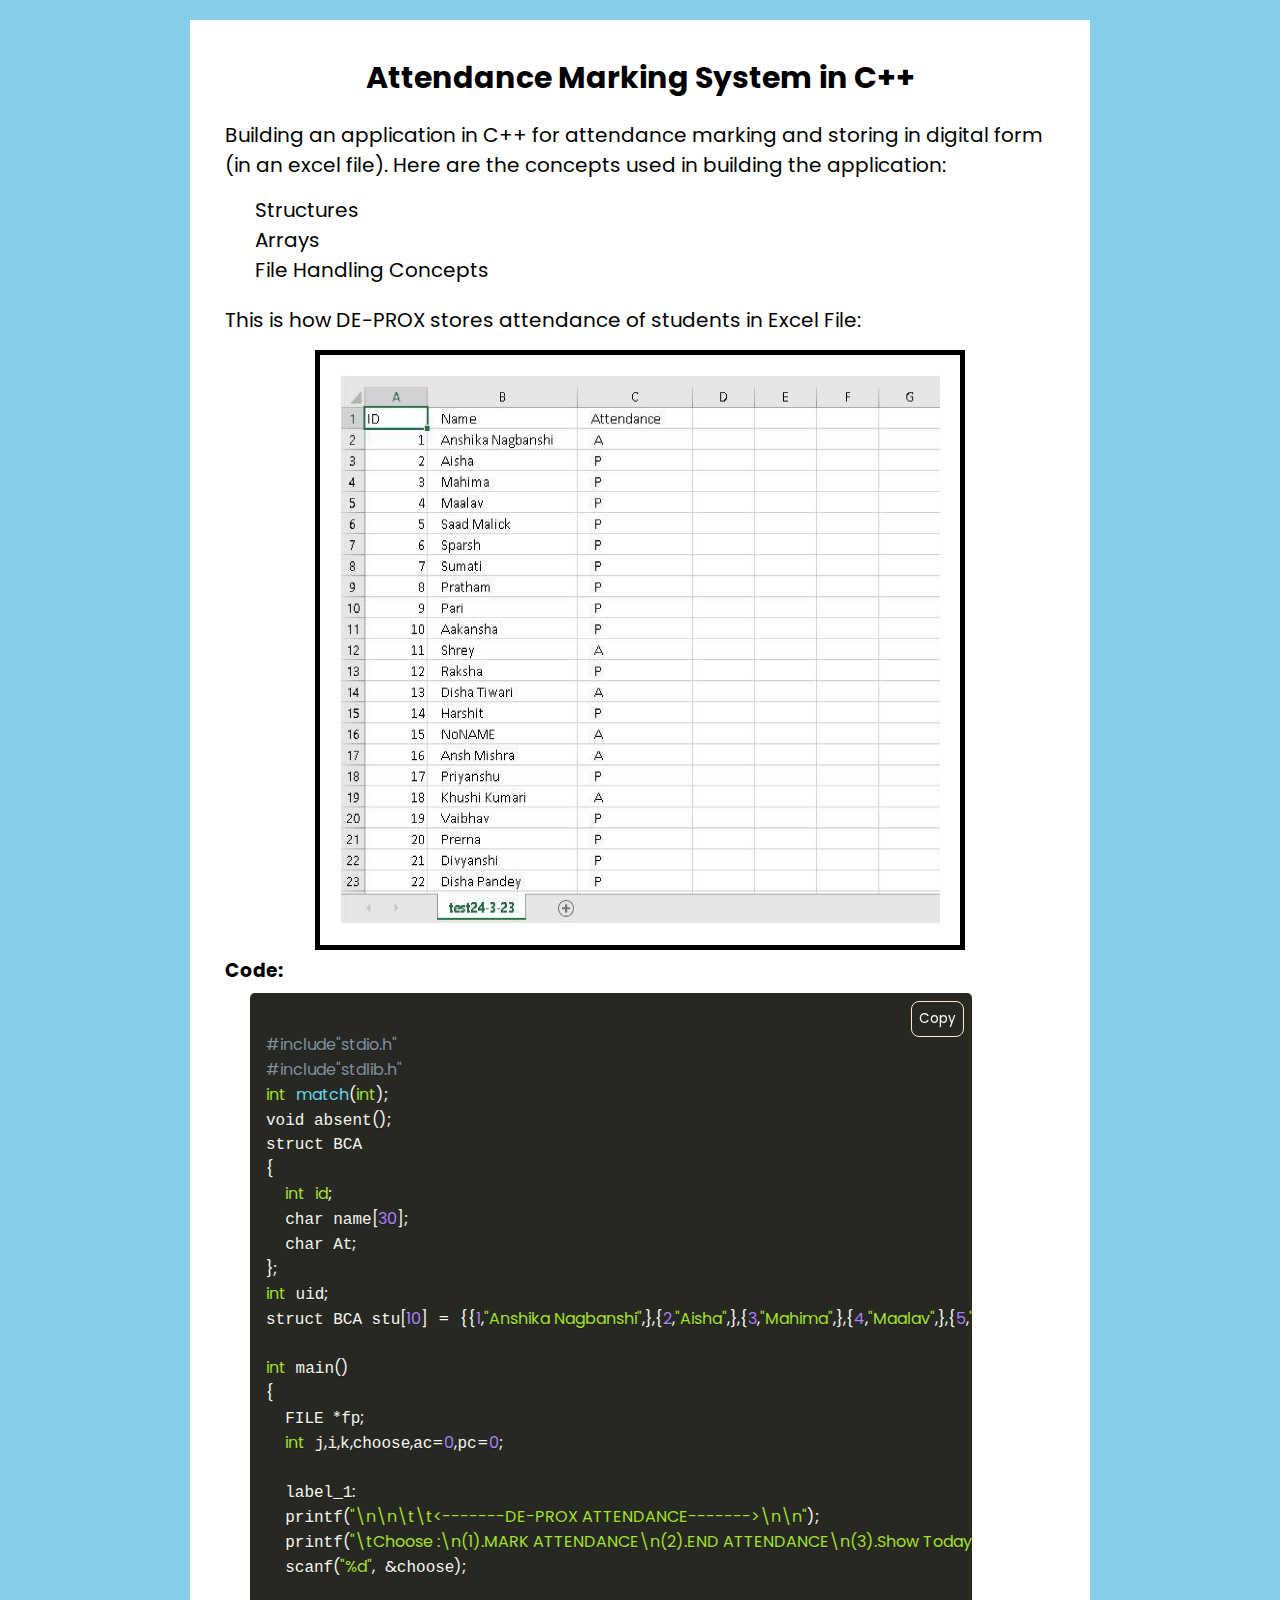
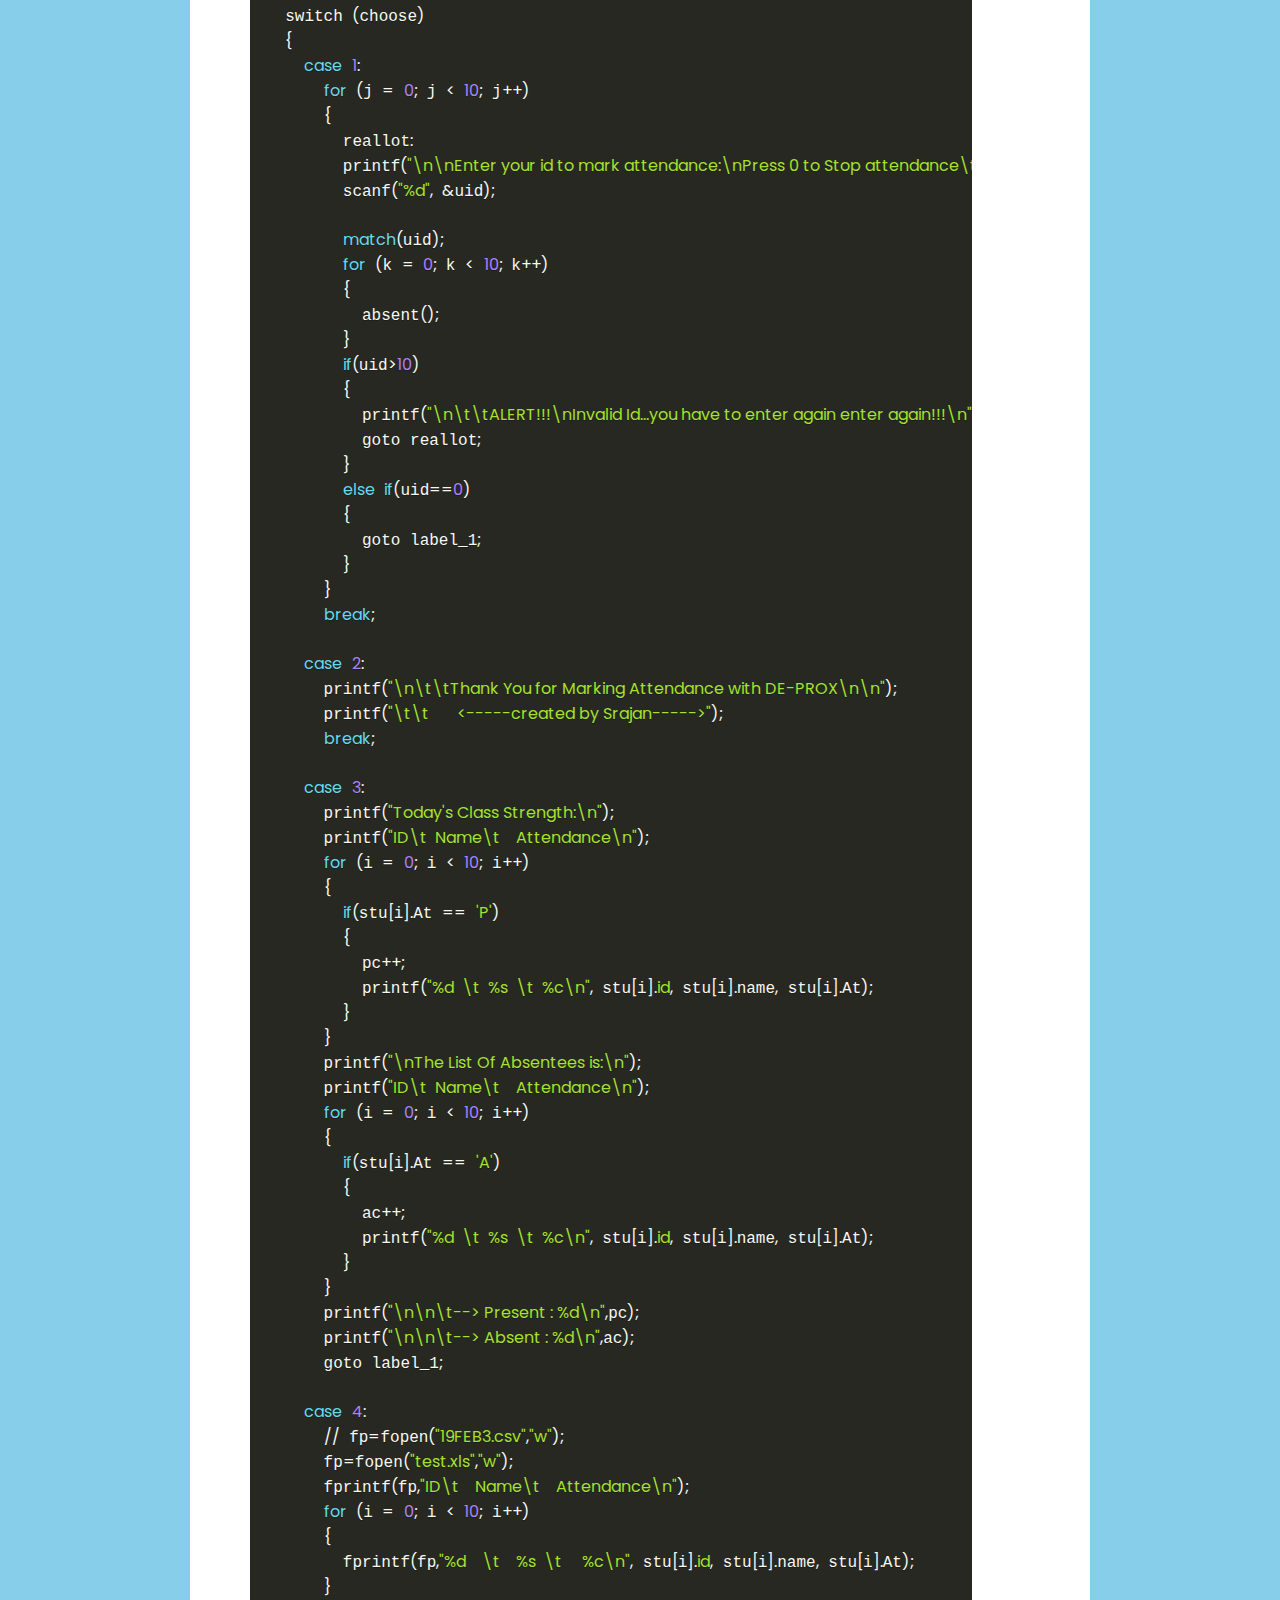
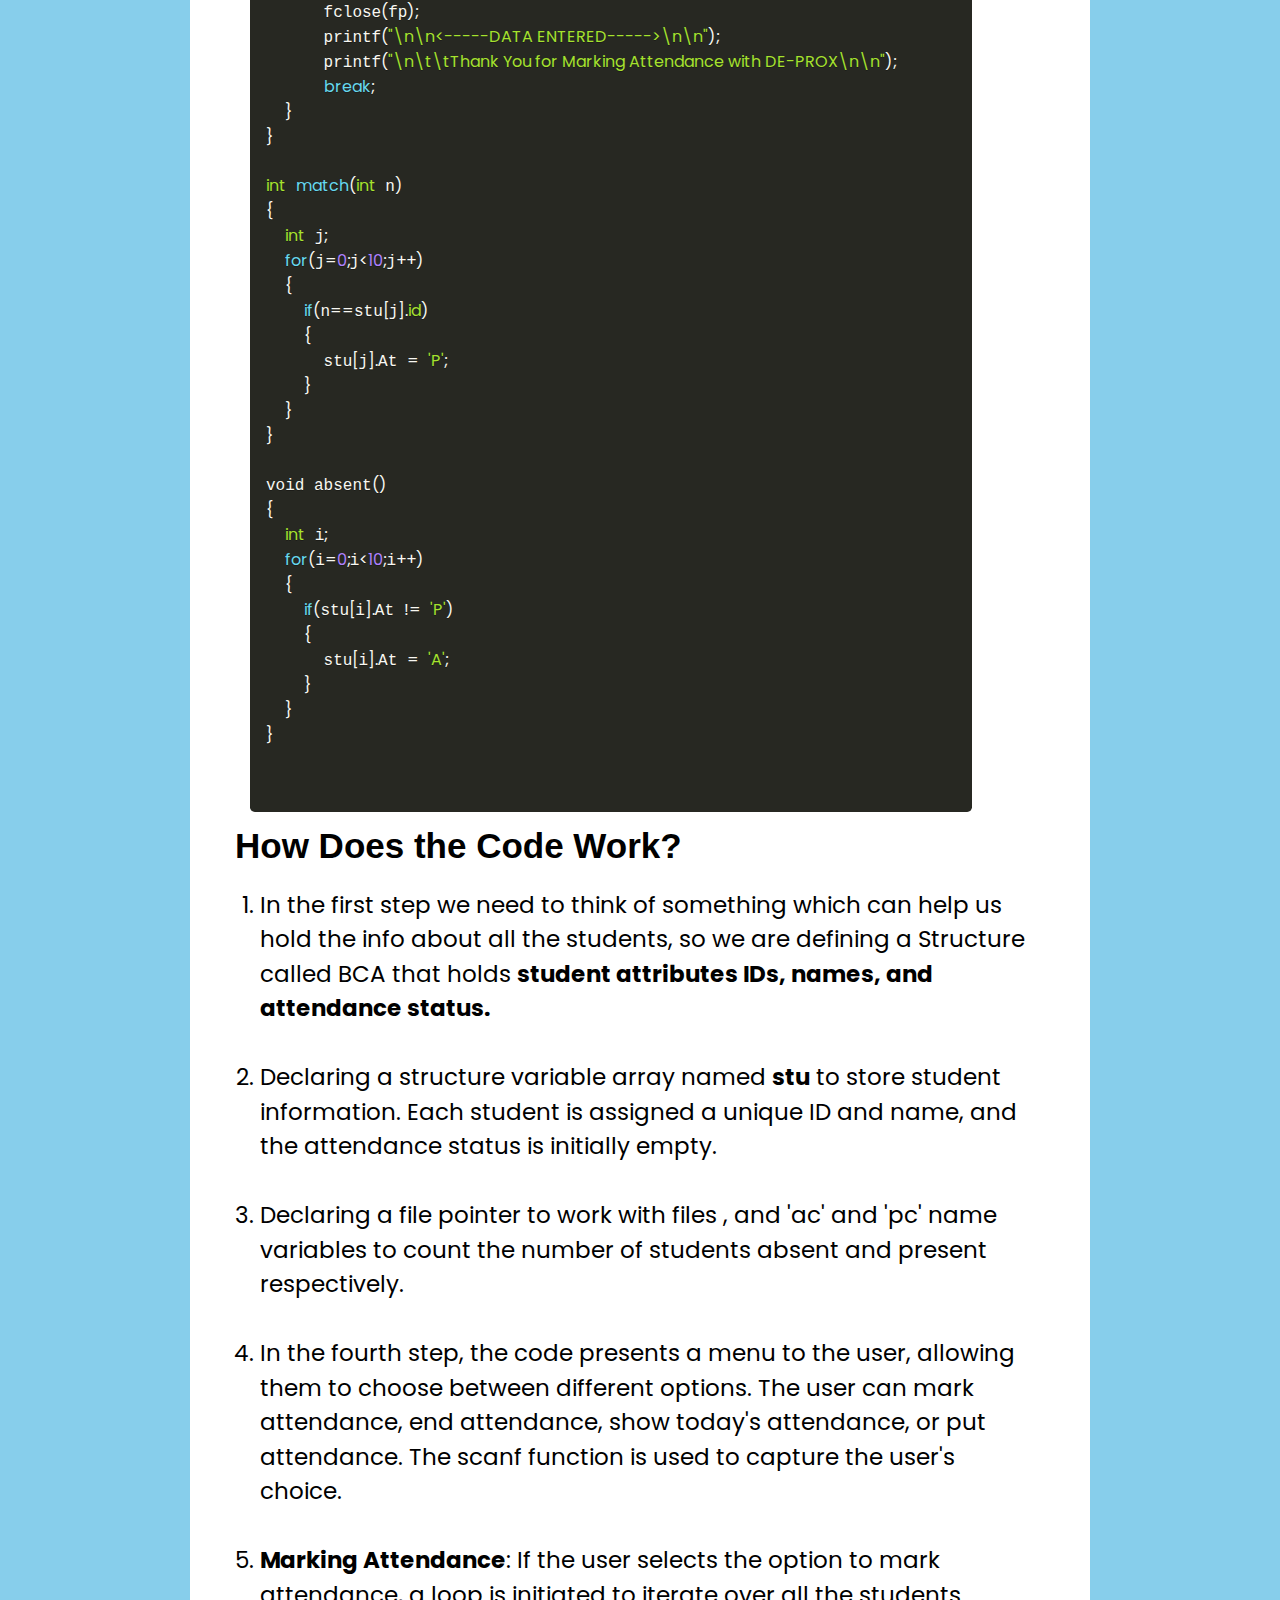
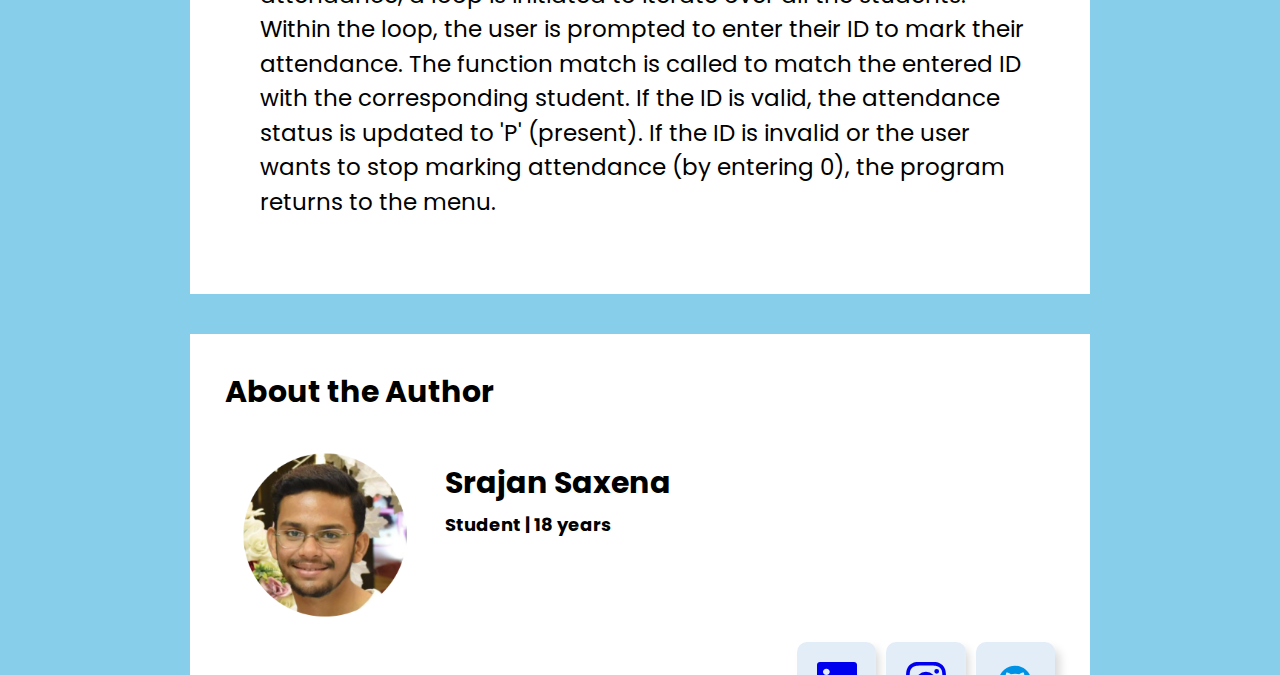
==== commit 03f1361d: "Add files via upload" ====
--- a/deprox.html
+++ b/deprox.html
@@ -6,7 +6,7 @@
   <link rel="stylesheet" href="style.css">
   <link rel="stylesheet" href="prism.css">
   <link href="https://fonts.googleapis.com/css2?family=Pangolin&family=Poppins&display=swap" rel="stylesheet">
-  <title>Blog</title>
+  <title>DE-PROX</title>
 </head>
 
 
@@ -422,7 +422,10 @@
             </div>
           </div>
           <div class="author-button">
-           
+            <button class="btn"><a href="https://www.linkedin.com/in/srajan-saxena-a6509a248/" target="_blank">
+              <svg xmlns="http://www.w3.org/2000/svg" width="40" height="40" fill="currentColor" class="bi bi-linkedin" viewBox="0 0 16 16">
+                <path d="M0 1.146C0 .513.526 0 1.175 0h13.65C15.474 0 16 .513 16 1.146v13.708c0 .633-.526 1.146-1.175 1.146H1.175C.526 16 0 15.487 0 14.854V1.146zm4.943 12.248V6.169H2.542v7.225h2.401zm-1.2-8.212c.837 0 1.358-.554 1.358-1.248-.015-.709-.52-1.248-1.342-1.248-.822 0-1.359.54-1.359 1.248 0 .694.521 1.248 1.327 1.248h.016zm4.908 8.212V9.359c0-.216.016-.432.08-.586.173-.431.568-.878 1.232-.878.869 0 1.216.662 1.216 1.634v3.865h2.401V9.25c0-2.22-1.184-3.252-2.764-3.252-1.274 0-1.845.7-2.165 1.193v.025h-.016a5.54 5.54 0 0 1 .016-.025V6.169h-2.4c.03.678 0 7.225 0 7.225h2.4z"/>
+              </svg>
             <button class="btn"><a href="https://www.instagram.com/im_srj07/?next=%2F" target="_blank">
                 <svg xmlns="http://www.w3.org/2000/svg" width="40" height="40" fill="currentColor" class="bi bi-instagram" viewBox="0 0 16 16">
                     <path d="M8 0C5.829 0 5.556.01 4.703.048 3.85.088 3.269.222 2.76.42a3.917 3.917 0 0 0-1.417.923A3.927 3.927 0 0 0 .42 2.76C.222 3.268.087 3.85.048 4.7.01 5.555 0 5.827 0 8.001c0 2.172.01 2.444.048 3.297.04.852.174 1.433.372 1.942.205.526.478.972.923 1.417.444.445.89.719 1.416.923.51.198 1.09.333 1.942.372C5.555 15.99 5.827 16 8 16s2.444-.01 3.298-.048c.851-.04 1.434-.174 1.943-.372a3.916 3.916 0 0 0 1.416-.923c.445-.445.718-.891.923-1.417.197-.509.332-1.09.372-1.942C15.99 10.445 16 10.173 16 8s-.01-2.445-.048-3.299c-.04-.851-.175-1.433-.372-1.941a3.926 3.926 0 0 0-.923-1.417A3.911 3.911 0 0 0 13.24.42c-.51-.198-1.092-.333-1.943-.372C10.443.01 10.172 0 7.998 0h.003zm-.717 1.442h.718c2.136 0 2.389.007 3.232.046.78.035 1.204.166 1.486.275.373.145.64.319.92.599.28.28.453.546.598.92.11.281.24.705.275 1.485.039.843.047 1.096.047 3.231s-.008 2.389-.047 3.232c-.035.78-.166 1.203-.275 1.485a2.47 2.47 0 0 1-.599.919c-.28.28-.546.453-.92.598-.28.11-.704.24-1.485.276-.843.038-1.096.047-3.232.047s-2.39-.009-3.233-.047c-.78-.036-1.203-.166-1.485-.276a2.478 2.478 0 0 1-.92-.598 2.48 2.48 0 0 1-.6-.92c-.109-.281-.24-.705-.275-1.485-.038-.843-.046-1.096-.046-3.233 0-2.136.008-2.388.046-3.231.036-.78.166-1.204.276-1.486.145-.373.319-.64.599-.92.28-.28.546-.453.92-.598.282-.11.705-.24 1.485-.276.738-.034 1.024-.044 2.515-.045v.002zm4.988 1.328a.96.96 0 1 0 0 1.92.96.96 0 0 0 0-1.92zm-4.27 1.122a4.109 4.109 0 1 0 0 8.217 4.109 4.109 0 0 0 0-8.217zm0 1.441a2.667 2.667 0 1 1 0 5.334 2.667 2.667 0 0 1 0-5.334z"/>
--- a/style.css
+++ b/style.css
@@ -2,7 +2,7 @@
     margin :0;
     padding:0;
     box-sizing: border-box;
-    font-family:'Josefin Sans', sans-serif;
+
 
 }
 
@@ -160,12 +160,12 @@
 .title{
     margin-top: 45px;
     margin-bottom: 15px;
-    font-size: 45px;
+    font-size: 2.4rem;
     text-align: center;
-    font-family: 'Times New Roman', Times, serif;
-}
-
-.book {
+    font-family : 'Poppins', sans-serif;
+}
+
+/* .book {
     margin-top: 100px;
     margin-left: 60px;
     position: relative;
@@ -174,7 +174,7 @@
     height: 300px;
     background-color: whitesmoke;
     /* -webkit-box-shadow: 1px 1px 12px #000; */
-    /* box-shadow: 1px 1px 12px #000; */
+    /* box-shadow: 1px 1px 12px #000; 
     -webkit-transform: preserve-3d;
     -ms-transform: preserve-3d;
     transform: preserve-3d;
@@ -229,13 +229,211 @@
   p {
     font-size: 20px;
     font-weight: bolder;
-  }
+  } */
+
+/* *--------------------------New Box Script------------------------- */
+
+.card {
+  position: relative;
+  margin-top: 45px;
+  margin-left: 45px;
+  border: 2px solid black;
+  width: 300px;
+  height: 200px;
+/*  background: linear-gradient(-45deg, #f89b29 0%, #ff0f7b 100% ); */
+background-image: url(CN1_cover.png);
+  border-radius: 10px;
+  display: flex;
+  align-items: center;
+  justify-content: center;
+  overflow: hidden;
+  transition: all 0.6s cubic-bezier(0.23, 1, 0.320, 1);
+}
+
+.card svg {
+  width: 48px;
+  fill: #333;
+  transition: all 0.1s cubic-bezier(0.23, 1, 0.320, 1);
+}
+
+.card:hover {
+  transform: rotate(-5deg) scale(1.1);
+  box-shadow: 0 10px 20px rgba(0, 0, 0, 0.2);
+}
+
+.card__content {
+  position: absolute;
+  top: 50%;
+  left: 50%;
+  transform: translate(-50%, -50%) rotate(-45deg);
+  width: 100%;
+  height: 100%;
+  padding: 20px;
+  box-sizing: border-box;
+  background-color: #fff;
+  opacity: 0;
+  transition: all 0.6s cubic-bezier(0.23, 1, 0.320, 1);
+}
+
+.card:hover .card__content {
+  transform: translate(-50%, -50%) rotate(0deg);
+  opacity: 1;
+}
+
+.card__title {
+  margin: 0;
+  font-size: 24px;
+  color: #333;
+  font-weight: 700;
+  font-family: 'poppins';
+}
+
+.card__description {
+  margin: 10px 0 0;
+  font-size: 14px;
+  font-family: 'poppins';
+  color: #777;
+  line-height: 1.4;
+}
+
+.card:hover svg {
+  scale: 0;
+  transform: rotate(-45deg);
+}
+
+/* *------------------------------------------------------------------------------ */
+
+
+
+
+
+
+
 
 .thirdPage{
     width: 100%;
     height: 100vh;
     background-color: white;
-}
+    /* script added : */
+ 
+}
+
+/* *------------------------------Complete Box Css-----------------------  */
+
+a{
+  text-decoration: none;
+}
+ul{
+  list-style: none;
+}
+
+#blog{
+  display: flex;
+  flex-direction: column;
+  justify-content: center;
+  align-items: center;
+  padding: 50px 0px;
+  /* background-color: whitesmoke; */
+  background-color: white;
+}
+
+.blog-heading{
+  font-size: 2.4rem;
+  font-family : 'Poppins', sans-serif;
+  text-transform: capitalize;
+  font-weight: 800;
+  color:black;
+  align-items :stretch;
+  line-height: 2.4rem;
+  justify-content: space-between;
+}
+
+.blog-heading strong{
+  color : blue;
+  font-weight: 500;
+  font-size: 1rem;
+  letter-spacing: 0.3px;
+}
+
+.blog-box-container{
+  display: flex;
+  justify-content: center;
+  align-items: center;
+  margin-top: 50px;
+}
+
+.blog-box{
+  max-width: 350px;
+  width: 100%;
+  height : 100%;
+  display: flex;
+  padding: 10px;
+  flex-direction: column;
+  transition: all ease 0.7s;
+}
+.blog-box:hover{
+  background-color: white;
+  box-shadow:16px 20px 50px black;
+}
+
+.blog-box-img{
+  width: 100%;
+  height : 100%;
+  /* max-width: 300px;  sets a limit to width , but here it was disturbing the img                                          */     
+  overflow: hidden;
+  display: flex;
+  position: relative;
+  border: 2.5px dashed black;
+}
+
+.blog-box-img img{
+  width: 100%;
+  height: 100%;
+  object-fit: cover;
+  object-position: center;
+     
+}
+
+.blog-img-link{
+  position: absolute;
+  left: 50%;
+  top:50%;
+  transform: translate(-50% , -50%);
+  width: 50px;
+  height : 50px;
+  border-radius: 50%;
+  display: none;
+  justify-content: center;
+  align-items: center;
+  background-color: white;
+  color : black;
+  box-shadow: 2px 2px 30px rgb(20,97,212,0.12);
+}
+
+.blog-box-text{
+  display: flex;
+  flex-direction: column;
+  padding: 30px 10px 20px 10px;
+  font-family : 'Poppins', sans-serif;
+}
+
+.blog-box-text p{
+  color:black;
+  font-weight: 500;
+  font-size : 1.0rem;
+  overflow: hidden;
+}
+
+.blog-box-text a{
+  color : rgb(20, 19, 19);
+  font-size: 1.4rem;
+  font-weight: 800;
+  line-height: 1.8rem;
+  margin:0px 0px 10px 0px;
+}
+
+
+/* *----------------------------------------------------------------------- */
 
 
 #text0{
--- a/prism.css
+++ b/prism.css
@@ -0,0 +1,3 @@
+/* PrismJS 1.29.0
+https://prismjs.com/download.html#themes=prism-okaidia&languages=markup+css+python */
+code[class*=language-],pre[class*=language-]{color:#f8f8f2;background:0 0;text-shadow:0 1px rgba(0,0,0,.3);font-family:Consolas,Monaco,'Andale Mono','Ubuntu Mono',monospace;font-size:1em;text-align:left;white-space:pre;word-spacing:normal;word-break:normal;word-wrap:normal;line-height:1.5;-moz-tab-size:4;-o-tab-size:4;tab-size:4;-webkit-hyphens:none;-moz-hyphens:none;-ms-hyphens:none;hyphens:none}pre[class*=language-]{padding:1em;margin:.5em 0;overflow:auto;border-radius:.3em}:not(pre)>code[class*=language-],pre[class*=language-]{background:#272822}:not(pre)>code[class*=language-]{padding:.1em;border-radius:.3em;white-space:normal}.token.cdata,.token.comment,.token.doctype,.token.prolog{color:#8292a2}.token.punctuation{color:#f8f8f2}.token.namespace{opacity:.7}.token.constant,.token.deleted,.token.property,.token.symbol,.token.tag{color:#f92672}.token.boolean,.token.number{color:#ae81ff}.token.attr-name,.token.builtin,.token.char,.token.inserted,.token.selector,.token.string{color:#a6e22e}.language-css .token.string,.style .token.string,.token.entity,.token.operator,.token.url,.token.variable{color:#f8f8f2}.token.atrule,.token.attr-value,.token.class-name,.token.function{color:#e6db74}.token.keyword{color:#66d9ef}.token.important,.token.regex{color:#fd971f}.token.bold,.token.important{font-weight:700}.token.italic{font-style:italic}.token.entity{cursor:help}
